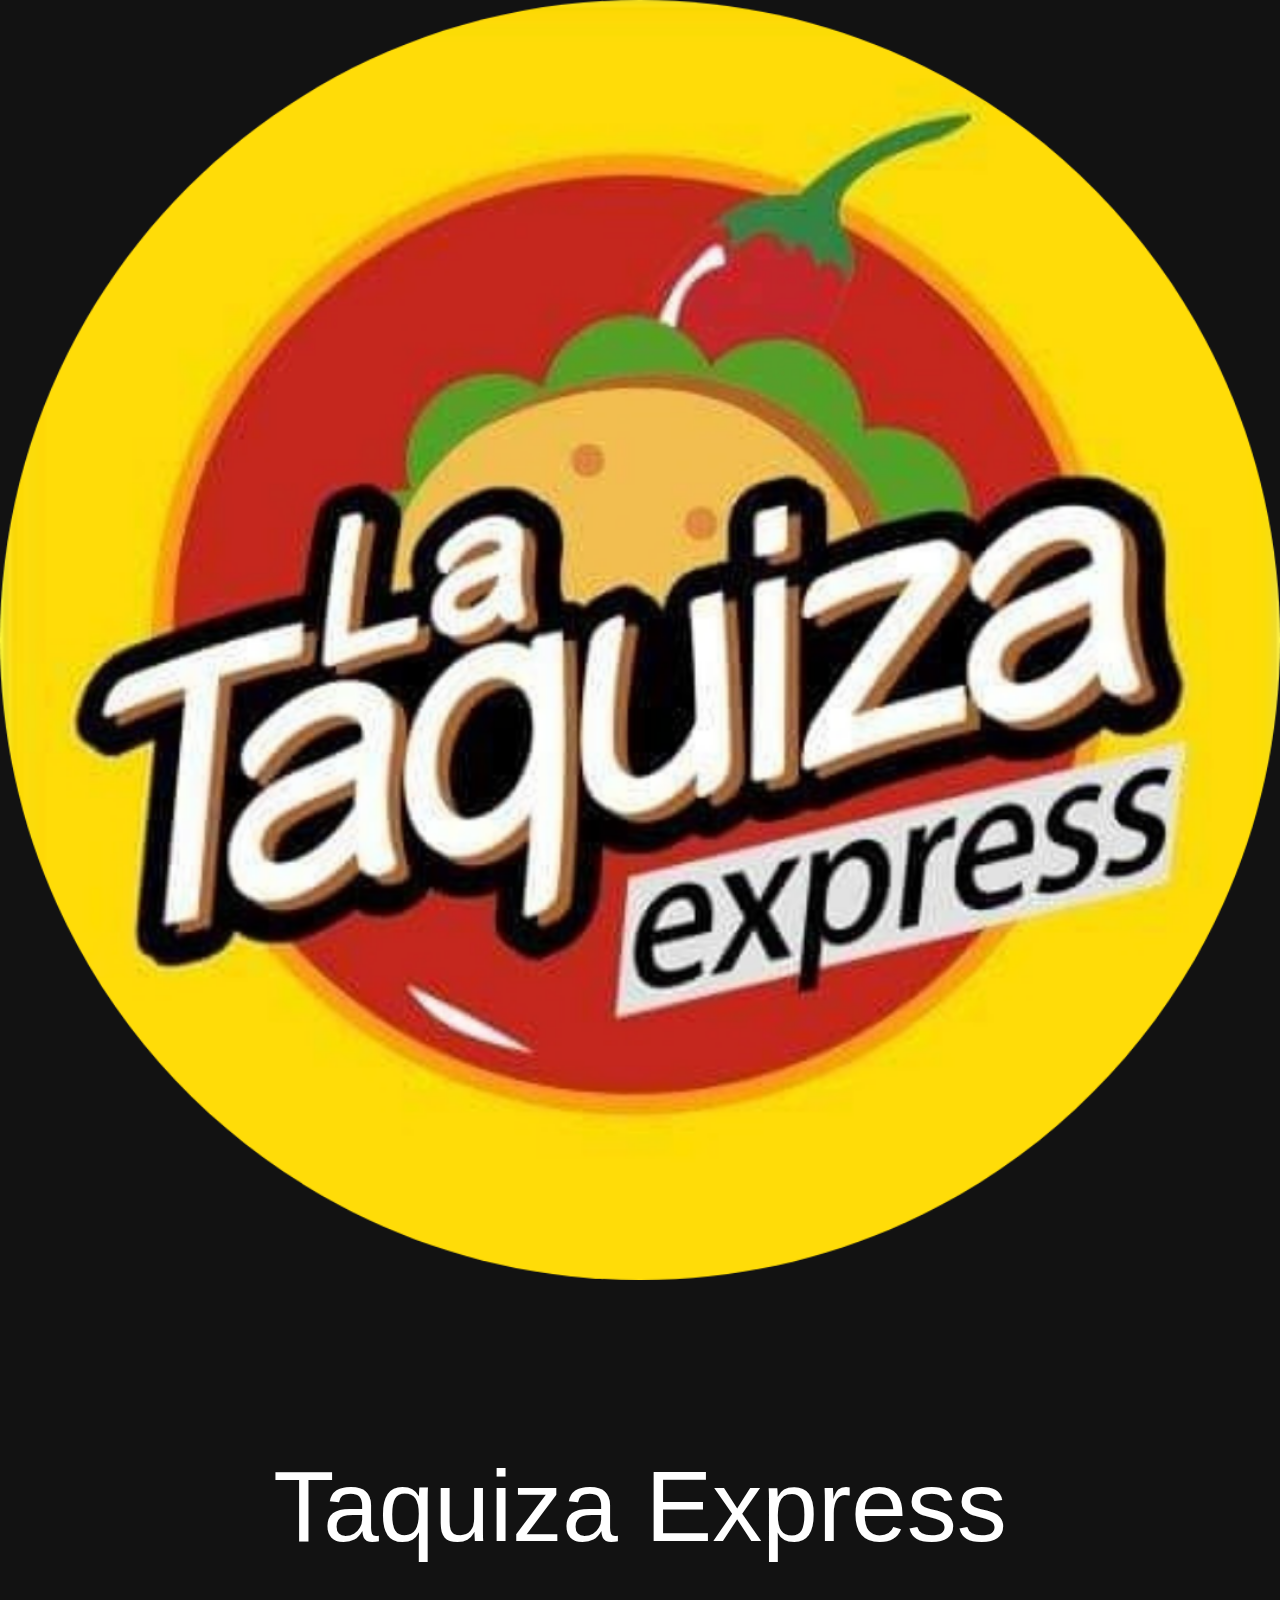
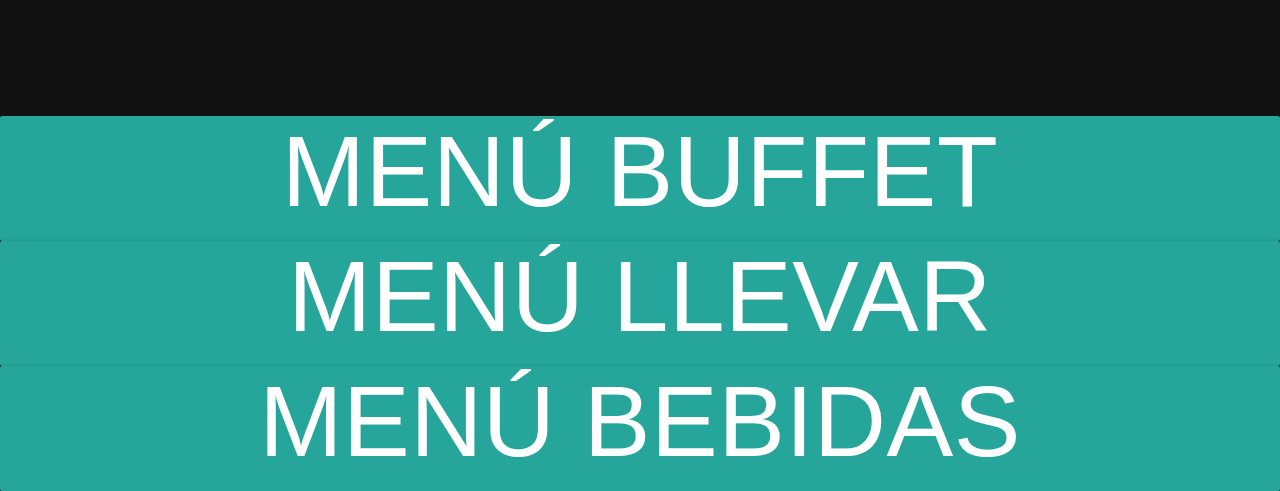
==== drama-button-master/index.html @ bc3139e5 "Update index.html" ====
<html>
<head>
	<title>Taquiza Express uwu</title>
     <link type="text/css" rel="stylesheet" href="css/materialize.min.css"  media="screen,projection"/>
    <style>
        * {
            width: 100%;
            margin: 0 auto;
            text-align: center;
            font-size: 100px;
		 color: #FFFFFF;
        }
        a {
            width: 100%;
            height: 125px !important;
            line-height: 110px !important;
            font-size: 100px !important;
        }
    </style>
</head>
<body style="background-color:#121212;">
    <audio id="audio" src="sounds/click.mp3" autostart="false" ></audio>
	<center>
		<img src="img/taquiza.png" alt="Descripción de la imagen" height=”250” width=250”>
</center>
	<br/>
    <h1><span class="center-align" style="font-family:lucida sans unicode,lucida grande,sans-serif;"><strong>Taquiza Express</strong></span></h1>
    <br/>
	
    <a onclick="drama();" class="center-align waves-effect waves-light btn-large">Menú buffet</a>
    <script>
    function drama() {
          var sound = document.getElementById("audio");
	       document.location.href = "menu.html";
          sound.play();
      }
    </script>
	<br/>
	<a onclick="drama2();" class="center-align waves-effect waves-light btn-large">Menú llevar</a>
    <script>
	    
    function drama2() {
          var sound = document.getElementById("audio");
	       document.location.href = "buffet.html";
          sound.play();
      }
    </script>
	<br/>
	<a onclick="drama3();" class="center-align waves-effect waves-light btn-large">Menú Bebidas</a>
    <script>
    function drama3() {
          var sound = document.getElementById("audio");
	       document.location.href = "bebidas.html";
          sound.play();
      }
    </script>

	
</body>
	
</html>
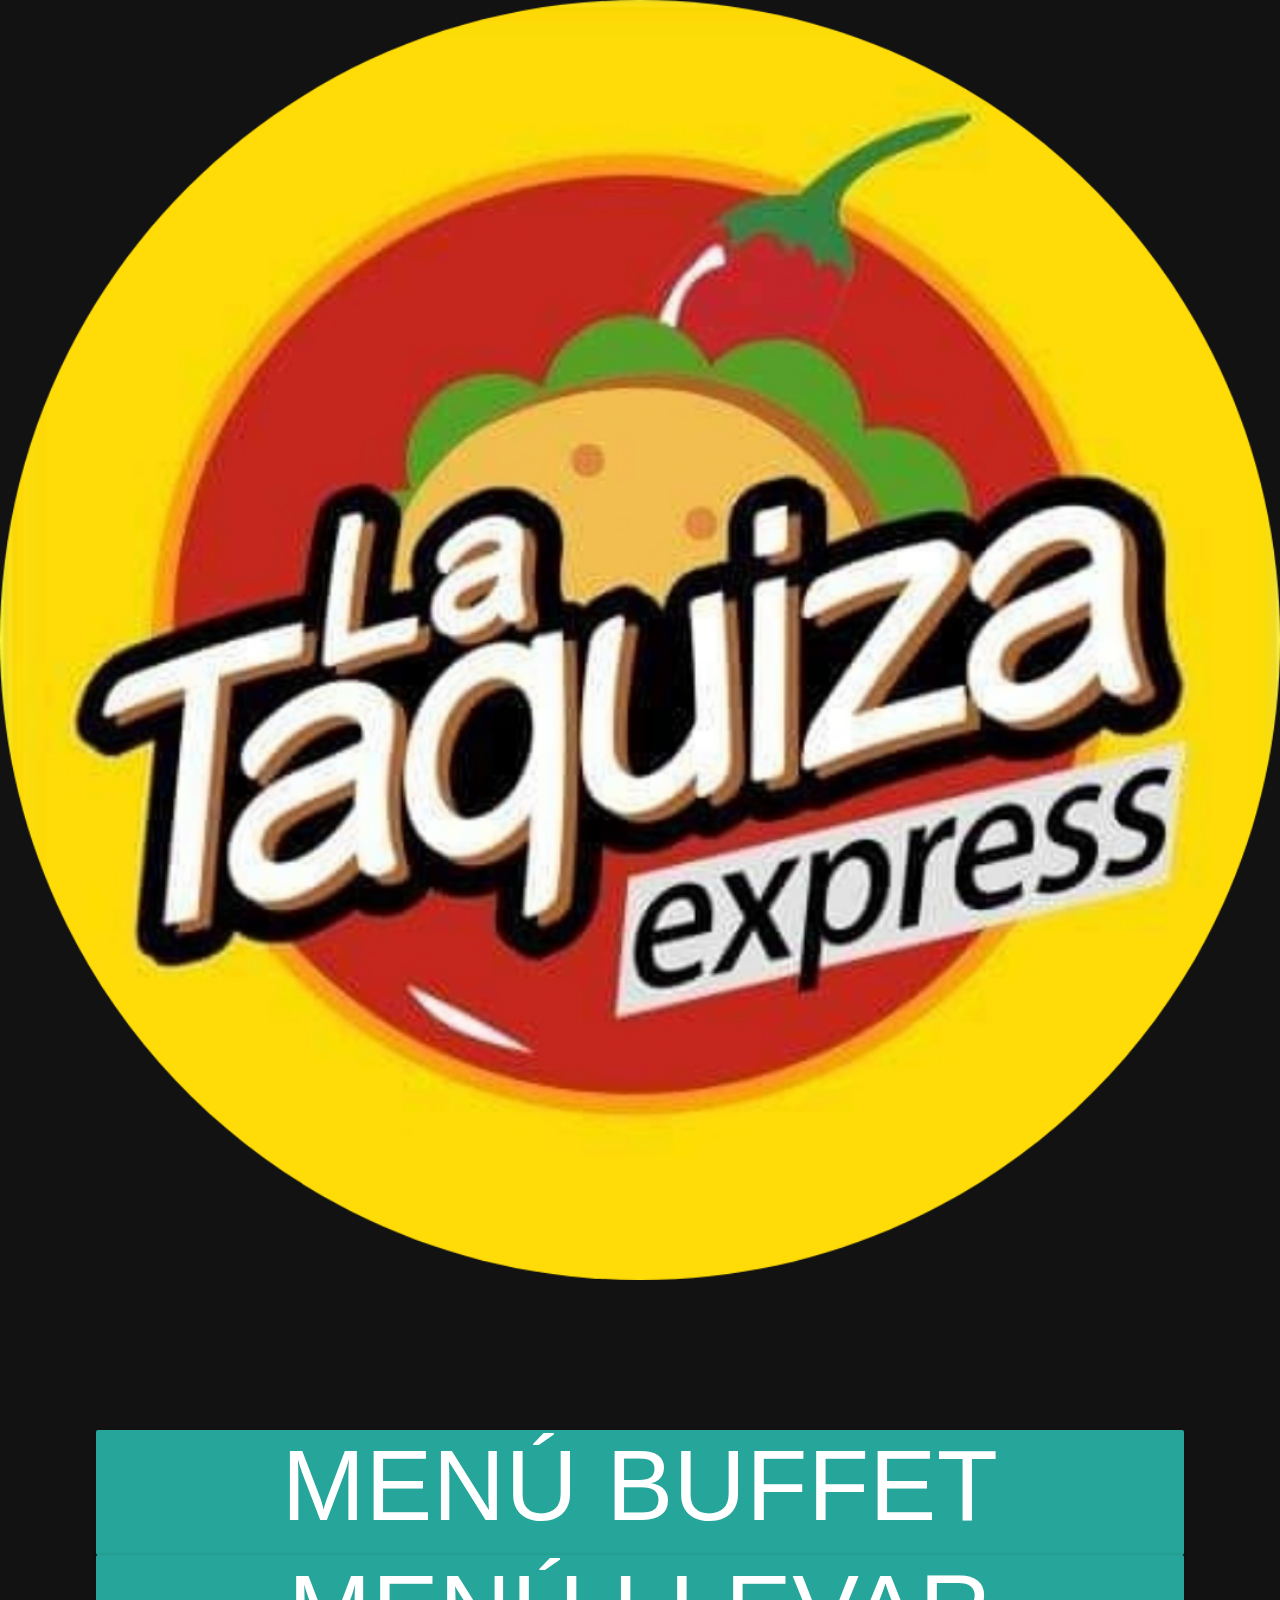
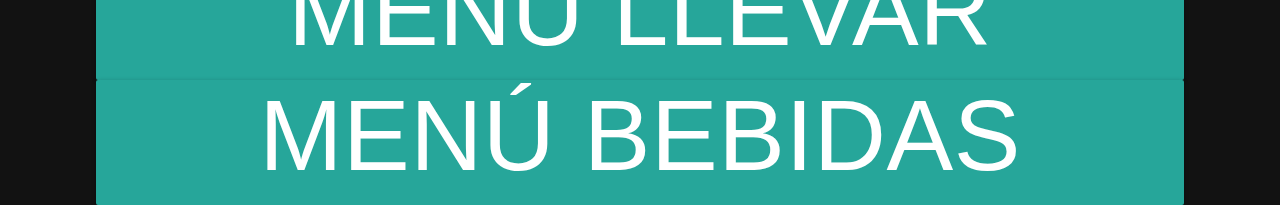
==== commit b81943ac: "Update index.html" ====
--- a/drama-button-master/index.html
+++ b/drama-button-master/index.html
@@ -1,4 +1,5 @@
 <html>
+	
 <head>
 	<title>Taquiza Express uwu</title>
      <link type="text/css" rel="stylesheet" href="css/materialize.min.css"  media="screen,projection"/>
@@ -11,7 +12,7 @@
 		 color: #FFFFFF;
         }
         a {
-            width: 100%;
+            width: 85%;
             height: 125px !important;
             line-height: 110px !important;
             font-size: 100px !important;
@@ -21,11 +22,9 @@
 <body style="background-color:#121212;">
     <audio id="audio" src="sounds/click.mp3" autostart="false" ></audio>
 	<center>
-		<img src="img/taquiza.png" alt="Descripción de la imagen" height=”250” width=250”>
+		<img src="img/taquiza.png" alt="Descripción de la imagen" height=”50” width=50”>
 </center>
 	<br/>
-    <h1><span class="center-align" style="font-family:lucida sans unicode,lucida grande,sans-serif;"><strong>Taquiza Express</strong></span></h1>
-    <br/>
 	
     <a onclick="drama();" class="center-align waves-effect waves-light btn-large">Menú buffet</a>
     <script>
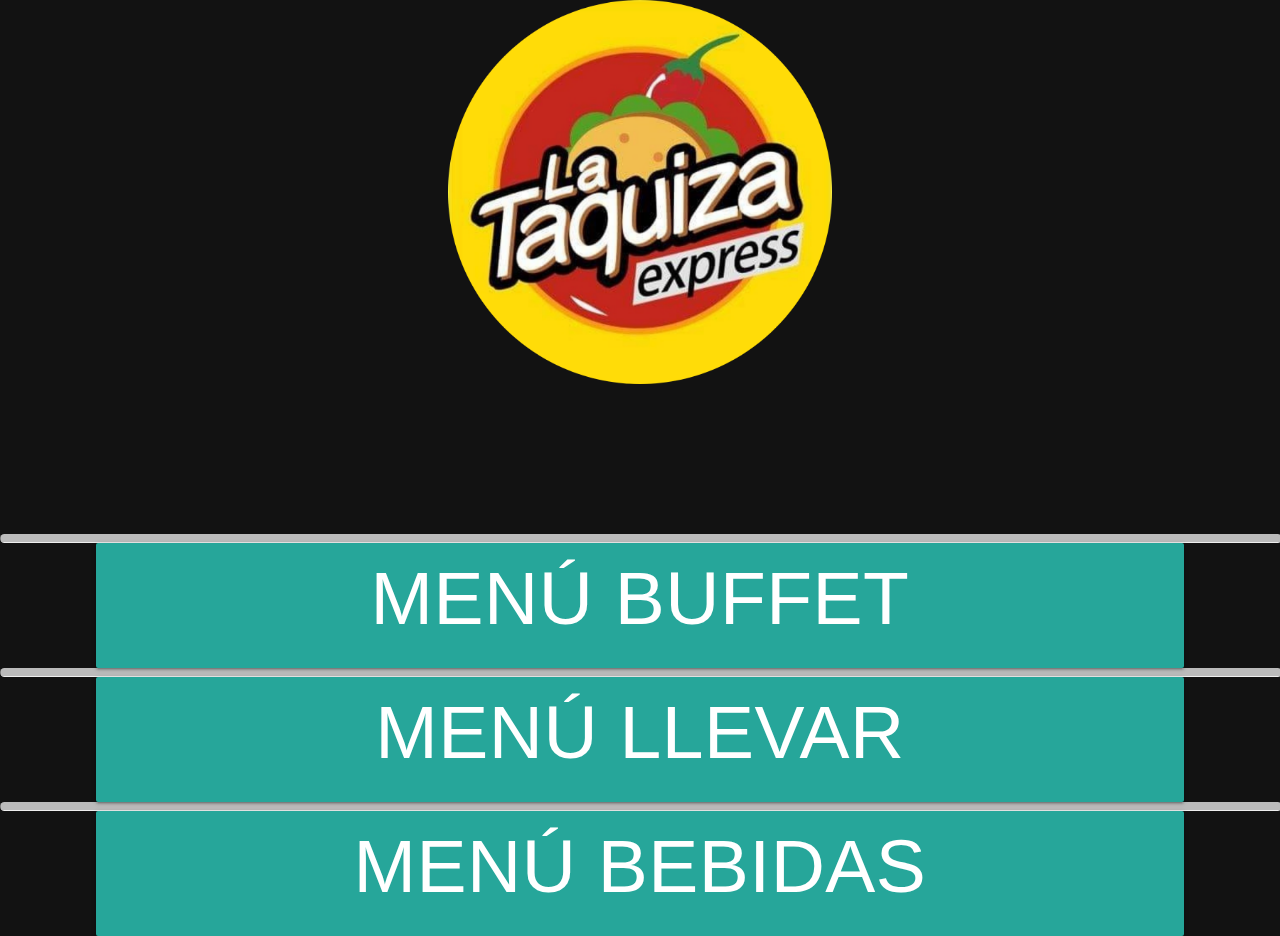
==== commit 2e91a7d7: "Update index.html" ====
--- a/drama-button-master/index.html
+++ b/drama-button-master/index.html
@@ -15,8 +15,19 @@
             width: 85%;
             height: 125px !important;
             line-height: 110px !important;
-            font-size: 100px !important;
+            font-size: 75px !important;
         }
+	    img {
+ max-width: 30%;
+  height: auto;
+  display: block;
+  margin-left: auto;
+  margin-right: auto;
+}
+	    hr.rounded {
+  border-top: 8px solid #bbb;
+  border-radius: 5px;
+}
     </style>
 </head>
 <body style="background-color:#121212;">
@@ -25,6 +36,7 @@
 		<img src="img/taquiza.png" alt="Descripción de la imagen" height=”50” width=50”>
 </center>
 	<br/>
+	<hr class="rounded">
 	
     <a onclick="drama();" class="center-align waves-effect waves-light btn-large">Menú buffet</a>
     <script>
@@ -35,6 +47,7 @@
       }
     </script>
 	<br/>
+	<hr class="rounded">
 	<a onclick="drama2();" class="center-align waves-effect waves-light btn-large">Menú llevar</a>
     <script>
 	    
@@ -45,6 +58,7 @@
       }
     </script>
 	<br/>
+	<hr class="rounded">
 	<a onclick="drama3();" class="center-align waves-effect waves-light btn-large">Menú Bebidas</a>
     <script>
     function drama3() {
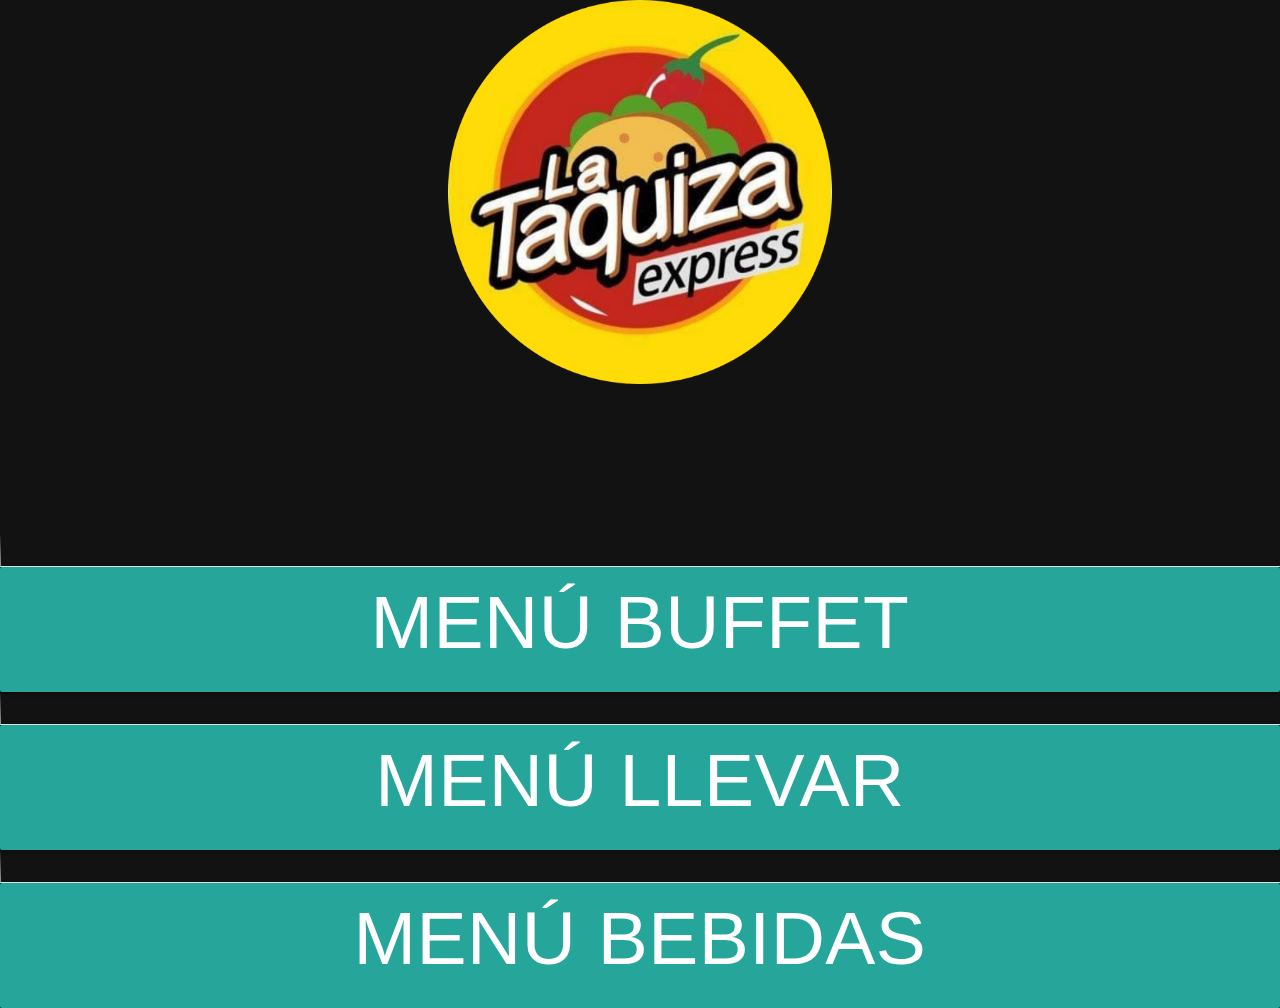
==== commit b021bd21: "Update index.html" ====
--- a/drama-button-master/index.html
+++ b/drama-button-master/index.html
@@ -1,6 +1,7 @@
 <html>
 	
 <head>
+	
 	<title>Taquiza Express uwu</title>
      <link type="text/css" rel="stylesheet" href="css/materialize.min.css"  media="screen,projection"/>
     <style>
@@ -12,7 +13,7 @@
 		 color: #FFFFFF;
         }
         a {
-            width: 85%;
+            width: 100%;
             height: 125px !important;
             line-height: 110px !important;
             font-size: 75px !important;
@@ -25,8 +26,8 @@
   margin-right: auto;
 }
 	    hr.rounded {
-  border-top: 8px solid #bbb;
-  border-radius: 5px;
+  border-top: 32px solid #121212;
+
 }
     </style>
 </head>
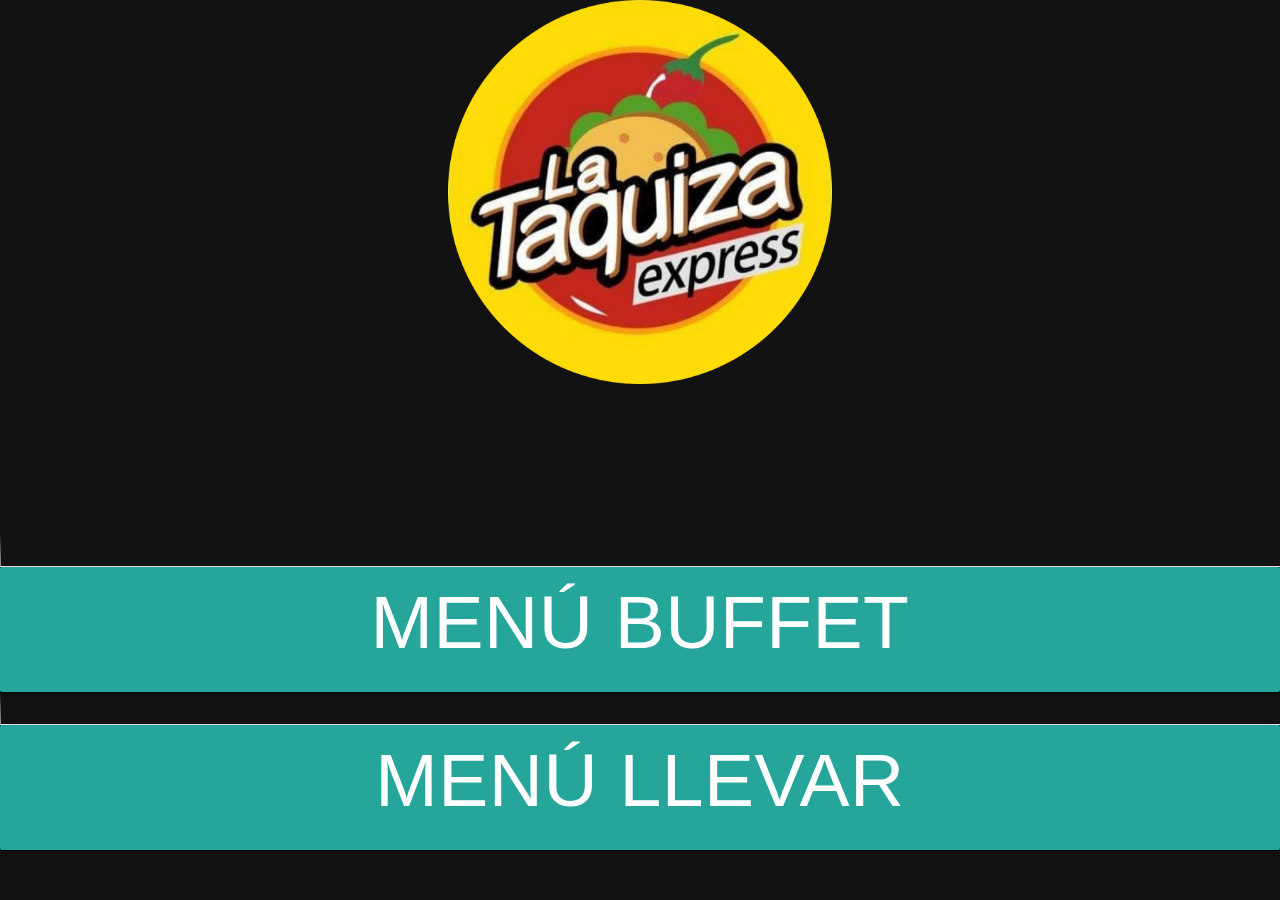
==== commit cac8d3b9: "Add files via upload" ====
--- a/drama-button-master/index.html
+++ b/drama-button-master/index.html
@@ -58,18 +58,9 @@
           sound.play();
       }
     </script>
-	<br/>
-	<hr class="rounded">
-	<a onclick="drama3();" class="center-align waves-effect waves-light btn-large">Menú Bebidas</a>
-    <script>
-    function drama3() {
-          var sound = document.getElementById("audio");
-	       document.location.href = "bebidas.html";
-          sound.play();
-      }
-    </script>
+	
 
 	
 </body>
 	
-</html>
+</html>